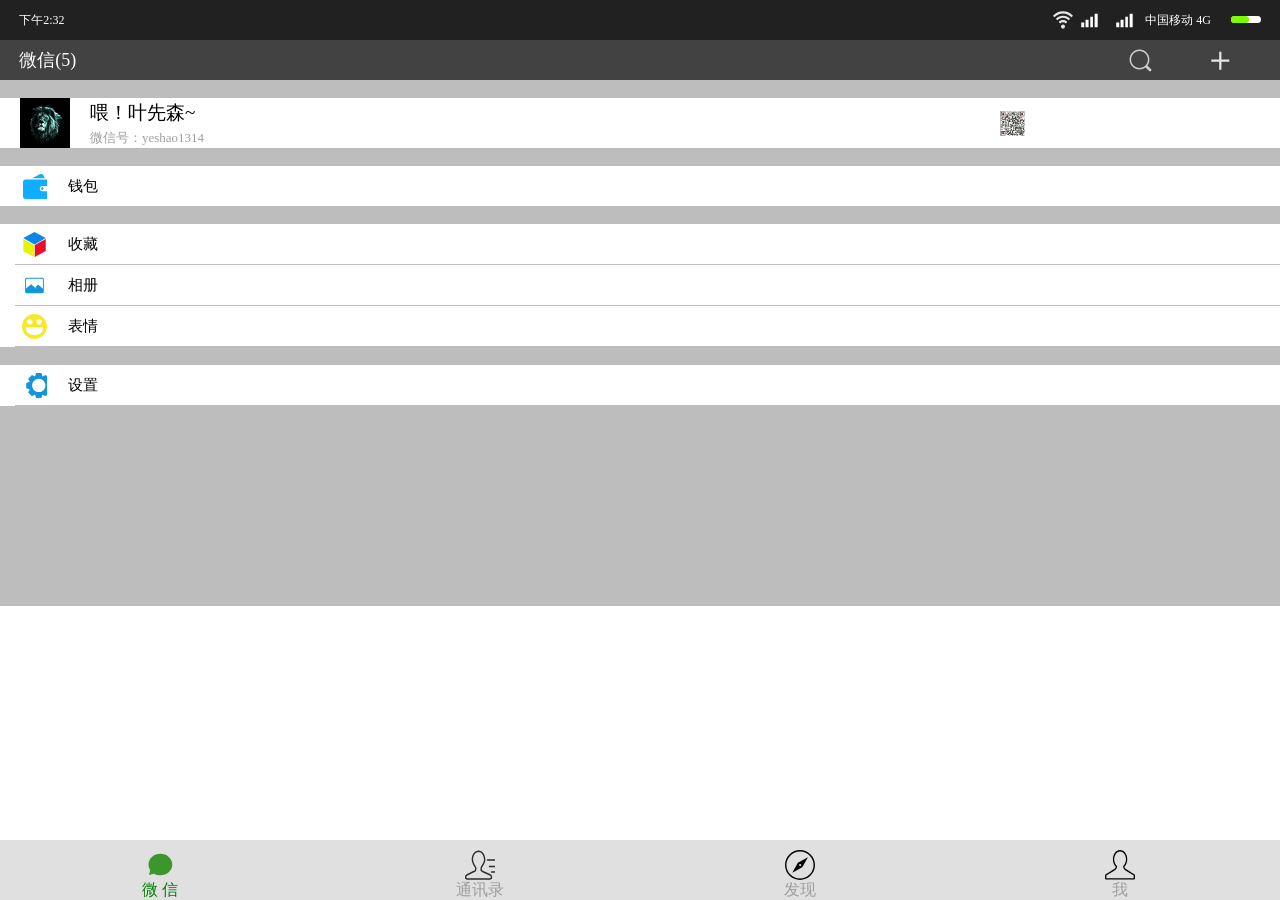
==== WeChat/index.html @ 944d25b4 "init" ====
<!DOCTYPE html>
<html>

	<head>
		<meta charset="utf-8" />
		<title>微信</title>

		<!-- 如果在移动端显示, 需要此行代码  -->
		<meta name="viewport" content="width=device-width, initial-scale=1.0, maximum-scale=1.0, user-scalable=0">

		<link rel="stylesheet" href="css/title.css" />
		<link rel="stylesheet" href="css/head.css" />
		<link rel="stylesheet" href="css/body.css" />
		<link rel="stylesheet" href="css/adress-body.css" />
		<link rel="stylesheet" href="css/found.css" />
		<link rel="stylesheet" href="css/me.css" />
		<script src="css/alert.js"></script>
		<style type="text/css">* {
	margin: 0;
	padding: 0;
}

#container {
	width: 100%;
	height: 100%;
	overflow-y: hidden;
}

::-webkit-scrollbar {
	display: none;
}</style>
	</head>

	<body id="bo">
		<div id="container">
			<!--电池部分-->
			<div id="title">
				<div id="title-left">
					下午2:32
				</div>
				<div id="title-right">

					<div id="dianchi">
						<div id="shengyu"></div>
					</div>
					<div class="text">中国移动 4G</div>
					<div class="xinhao">
						<div class="wifi">
							<div class="wifi-pic"></div>
						</div>
						<div class="xinhao">
							<div class="liantong">
								<div class="liantong-pic"></div>
							</div>
							<div class="yidong">
								<div class="liantong-pic"></div>
							</div>
						</div>

					</div>
				</div>
			</div>
			<!--微信头部-->
			<div id="header">
				<div class="header-left">微信(5)</div>
				<div class="head-right">
					<div class="right">
						<div class="search"></div>
						<div class="add" id="JH">

							<div class="add-list" id="xiala">
								<div class="add-list1">
									<div class="add-list-pho">
										<div class="add-list-pic"></div>
									</div>
									<div class="add-list-text">发起群聊</div>
								</div>
								<div class="add-list2">
									<div class="add-list-pho">
										<div class="add-list-pic2"></div>
									</div>
									<div class="add-list-text">添加朋友</div>
								</div>
								<div class="add-list3">
									<div class="add-list-pho">
										<div class="add-list-pic3"></div>
									</div>
									<div class="add-list-text">扫一扫</div>
								</div>
								<div class="add-list4">
									<div class="add-list-pho">
										<div class="add-list-pic4"></div>
									</div>
									<div class="add-list-text">收付款</div>
								</div>
								<div class="add-list5">
									<div class="add-list-pho">
										<div class="add-list-pic5"></div>
									</div>
									<div class="add-list-text">帮助与反馈</div>
								</div>
							</div>
						</div>
					</div>
				</div>
			</div>

			<!--微信身体部分-->

			<div id="list">

				<a class="content1" href="chat.html">

					<div class="content-right" href="chat.html">
						<div class="pho" style="background-image: url(img/微信/ls.jpg);">

						</div>
						<div class="text-right">
							<div class="name">刘天硕</div>
							<div class="word">[语音]</div>
						</div>

					</div>
					<div class="time">早上7:47</div>
				</a>
				<div class="content">

					<div class="content-right">
						<div class="pho">
							<div class="biaoji">1</div>
						</div>
						<div class="text-right">
							<div class="name">Dear</div>
							<div class="word" style="color: red;">[语音]</div>
						</div>

					</div>
					<div class="time">晚上7:47</div>
				</div>

				<div class="content">
					<div class="content-right">
						<div class="pho" style="background-image: url(img/微信/Harden.jpg);"></div>
						<div class="text-right">
							<div class="name">哈登</div>
							<div class="word">打球啊！！！</div>
						</div>

					</div>
					<div class="time">傍晚5:20</div>
				</div>

				<div class="content">

					<div class="content-right">
						<div class="pho" style="background-image: url(img/微信/kb.jpg);">
							<div class="biaoji">2</div>
						</div>
						<div class="text-right">
							<div class="name">科比</div>
							<div class="word" style="color: red;">快来，缺一个人！！</div>
						</div>

					</div>
					<div class="time">傍晚6:00</div>
				</div>

				<div class="content">

					<div class="content-right">
						<div class="pho" style="background-image: url(img/微信/lj.jpg);">
							<div class="biaoji">2</div>
						</div>
						<div class="text-right">
							<div class="name">詹姆斯</div>
							<div class="word" style="color: red;">[语音]</div>
						</div>

					</div>
					<div class="time">晚上7:00</div>
				</div>

				<div class="content">

					<div class="content-right">
						<div class="pho" style="background-image: url(img/微信/wb.jpg);"></div>
						<div class="text-right">
							<div class="name">威斯布鲁克</div>
							<div class="word">杜兰特这个王八蛋！！！他居然离开了老子，等老子打爆他！</div>
						</div>

					</div>
					<div class="time">晚上7:47</div>
				</div>

				<div class="content">

					<div class="content-right">
						<div class="pho" style="background-image: url(img/微信/jd.jpg);"></div>
						<div class="text-right">
							<div class="name">迈克尔.乔丹</div>
							<div class="word">别看老子退役了，照样踢爆你的屁股</div>
						</div>

					</div>
					<div class="time">晚上8:00</div>
				</div>

				<div class="content">

					<div class="content-right">
						<div class="pho" style="background-image: url(img/微信/kl.jpg);"></div>
						<div class="text-right">
							<div class="name">库里</div>
							<div class="word">我的三分球准吗？</div>
						</div>

					</div>
					<div class="time">晚上9:00</div>
				</div>

				<div class="content">

					<div class="content-right">
						<div class="pho" style="background-image: url(img/微信/ls.jpg);"></div>
						<div class="text-right">
							<div class="name">罗斯</div>
							<div class="word">我腿又受伤了！！！哥！！！</div>
						</div>

					</div>
					<div class="time">昨天7:47</div>
				</div>

				<div class="content">

					<div class="content-right">
						<div class="pho" style="background-image: url(img/微信/th.jpg);"></div>
						<div class="text-right">
							<div class="name">鹈鹕官网</div>
							<div class="word">愿不愿意助教！！！哥！！！</div>
						</div>

					</div>
					<div class="time">前天4:00</div>
				</div>

				<div class="content">

					<div class="content-right">
						<div class="pho" style="background-image: url(img/微信/qs.jpg);"></div>
						<div class="text-right">
							<div class="name">骑士官网</div>
							<div class="word">妈蛋！！！欧文要走！！！</div>
						</div>

					</div>
					<div class="time">前天5:02</div>
				</div>

				<div class="content">

					<div class="content-right">
						<div class="pho" style="background-image: url(img/微信/ls.jpg);"></div>
						<div class="text-right">
							<div class="name">罗斯</div>
							<div class="word">我腿又受伤了！！！哥！！！</div>
						</div>

					</div>
					<div class="time">前天1：00</div>
				</div>

			</div>

			<!--我主页-->
			<div id="me-list">
				<div class="english"></div>
				<div class="mine">
					<div class="mine-pho">
						<div class="touxiang"></div>
					</div>
					<div class="mine-name">
						<div class="mine-name-left">
							<div class="wo">喂！叶先森~</div>
							<div class="number">微信号：yeshao1314</div>
						</div>
						<div class="erweima">
							<div id="erwei">

							</div>
						</div>
					</div>
				</div>
				<div class="english"></div>
				<div class="books">
					<div class="all-photo2">
						<div class="photo2" style="background-image: url(img/微信/微信钱包.svg); "></div>
					</div>
					<div class="book-right2">钱包</div>
				</div>
				<div class="english"></div>
				<div class="books" style="border-bottom: 1px solid #BDBDBD;">
					<div class="all-photo2">
						<div class="photo2" style="background-image: url(img/微信/微信收藏_IOS.svg); "></div>
					</div>
					<div class="book-right2">收藏</div>
				</div>
				<div class="books" style="border-bottom: 1px solid #BDBDBD;">
					<div class="all-photo2">
						<div class="photo2" style="background-image: url(img/微信/相册.svg); "></div>
					</div>
					<div class="book-right2">相册</div>
				</div>
				<div class="books" style="border-bottom: 1px solid #BDBDBD;">
					<div class="all-photo2">
						<div class="photo2" style="background-image: url(img/微信/表情.svg); "></div>
					</div>
					<div class="book-right2">表情</div>
				</div>
				<div class="english"></div>
				<div class="books" style="border-bottom: 1px solid #BDBDBD;">
					<div class="all-photo2">
						<div class="photo2" style="background-image: url(img/微信/微信设置.svg); "></div>
					</div>
					<div class="book-right2">设置</div>
				</div>
				<div class="english" style="width: 100%; height: 200px;"></div>
			</div>

			<!--发现主页-->
			<div id="found-list">
				<div class="english2"></div>
				<a class="books" href="friend-home.html">
					<div class="all-photo2">
						<div class="photo2" style="background-image: url(img/微信/朋友圈.svg); "></div>
					</div>
					<div class="book-right2">朋友圈</div>
				</a>
				<div class="english2"></div>
				<div class="books" style="border-bottom: 1px solid #E0E0E0;">
					<div class="all-photo2">
						<div class="photo2" style="background-image: url(img/微信/扫一扫.svg); "></div>
					</div>
					<div class="book-right2">扫一扫</div>
				</div>
				<div class="books" style="border-bottom: 1px solid #E0E0E0;">
					<div class="all-photo2">
						<div class="photo2" style="background-image: url(img/微信/摇一摇.svg); "></div>
					</div>
					<div class="book-right2">摇一摇</div>
				</div>
				<div class="english2"></div>
				<div class="books" style="border-bottom: 1px solid #E0E0E0;">
					<div class="all-photo2">
						<div class="photo2" style="background-image: url(img/微信/附近的人.svg); "></div>
					</div>
					<div class="book-right2">附近的人</div>
				</div>
				<div class="books" style="border-bottom: 1px solid #E0E0E0;">
					<div class="all-photo2">
						<div class="photo2" style="background-image: url(img/微信/漂流瓶.svg); "></div>
					</div>
					<div class="book-right2">漂流瓶</div>
				</div>
				<div class="english2"></div>
				<div class="books" style="border-bottom: 1px solid #E0E0E0;">
					<div class="all-photo2">
						<div class="photo2" style="background-image: url(img/微信/购物.svg); "></div>
					</div>
					<div class="book-right2">购物</div>
				</div>
				<div class="books" style="border-bottom: 1px solid #E0E0E0;">
					<div class="all-photo2">
						<div class="photo2" style="background-image: url(img/微信/游戏.svg); "></div>
					</div>
					<div class="book-right2">游戏</div>
				</div>
				<div class="english2"></div>
				<div class="books" style="border-bottom: 1px solid #E0E0E0;">
					<div class="all-photo2">
						<div class="photo2" style="background-image: url(img/微信/小程序.svg); "></div>
					</div>
					<div class="book-right2">小程序</div>
				</div>

			</div>

			<!--通讯录主页-->

			<div id="address-book">
				<div class="books">
					<div class="all-photo">
						<div class="photo" style="background-image: url(img/微信/新的朋友.svg); background-size: cover;"></div>
					</div>
					<div class="book-right">新的朋友</div>
					<div class="adress-words">
						<p>A</p>
						<p>B</p>
						<p>C</p>
						<p>D</p>
						<p>E</p>
						<p>F</p>
						<p>G</p>
						<p>H</p>
						<p>I</p>
						<p>J</p>
						<p>K</p>
						<p>L</p>
						<p>M</p>
						<p>N</p>
						<p>O</p>
						<p>P</p>
						<p>Q</p>
						<p>R</p>
						<p>S</p>
						<p>T</p>
						<p>U</p>
						<p>V</p>
						<p>W</p>
						<p>X</p>
						<p>Y</p>
						<p>Z</p>
						<p>#</p>
					</div>
				</div>
				<div class="books">
					<div class="all-photo">
						<div class="photo" style="background-image: url(img/微信/群聊.svg); background-size: cover;"></div>
					</div>
					<div class="book-right">群聊</div>
				</div>
				<div class="books">
					<div class="all-photo">
						<div class="photo" style="background-image: url(img/微信/标签.svg); background-size: cover; "></div>
					</div>
					<div class="book-right">标签</div>
				</div>
				<div class="books">
					<div class="all-photo">
						<div class="photo" style="background-image: url(img/微信/公众号.svg); background-size: cover; "></div>
					</div>
					<div class="book-right">公众号</div>
				</div>
				<div class="english">H</div>
				<div class="books">
					<div class="all-photo">
						<div class="photo" style="background-image: url(img/微信/Harden.jpg);"></div>
					</div>
					<div class="book-right">哈登</div>
				</div>
				<div class="english">K</div>
				<div class="books">
					<div class="all-photo">
						<div class="photo" style="background-image: url(img/微信/kb.jpg);"></div>
					</div>
					<div class="book-right">科比</div>
				</div>
				<div class="books">
					<div class="all-photo">
						<div class="photo" style="background-image: url(img/微信/kl.jpg);"></div>
					</div>
					<div class="book-right">库里</div>
				</div>
				<div class="english">L</div>
				<div class="books">
					<div class="all-photo">
						<div class="photo" style="background-image: url(img/微信/lj.jpg);"></div>
					</div>
					<div class="book-right">勒布朗</div>
				</div>
				<div class="books">
					<div class="all-photo">
						<div class="photo" style="background-image: url(img/微信/ls.jpg);"></div>
					</div>
					<div class="book-right">罗斯</div>
				</div>
				<div class="english">M</div>
				<div class="books">
					<div class="all-photo">
						<div class="photo" style="background-image: url(img/微信/jd.jpg);"></div>
					</div>
					<div class="book-right">迈克尔乔丹</div>
				</div>
				<div class="english">Q</div>
				<div class="books">
					<div class="all-photo">
						<div class="photo" style="background-image: url(img/微信/qs.jpg);"></div>
					</div>
					<div class="book-right">骑士官网</div>
				</div>
				<div class="english">T</div>
				<div class="books">
					<div class="all-photo">
						<div class="photo" style="background-image: url(img/微信/th.jpg);"></div>
					</div>
					<div class="book-right">鹈鹕官网</div>
				</div>
				<div class="english">W</div>
				<div class="books">
					<div class="all-photo">
						<div class="photo" style="background-image: url(img/微信/wb.jpg);"></div>
					</div>
					<div class="book-right">威斯布鲁克</div>
				</div>
				<div class="english">Y</div>
				<div class="books">
					<div class="all-photo">
						<div class="photo" style="background-image: url(img/微信/fang.jpg);"></div>
					</div>
					<div class="book-right">闫芳</div>
				</div>
				<div class="books">
					<div class="all-photo">
						<div class="photo" style="background-image: url(img/微信/fang.jpg);"></div>
					</div>
					<div class="book-right">Y-Dear</div>
				</div>
				<div class="books">
					<div class="all-photo">
						<div class="photo" style="background-image: url(img/微信/fang.jpg);"></div>
					</div>
					<div class="book-right">闫芳</div>
				</div>
				<!--我主页-->
				<div id="me-list">
					123
				</div>

			</div>
			<!--微信底部-->
			<div class="foot">
				<div class="foot-list">
					<div class="waiceng">
						<div class="pic"></div>
						<p style="color: #008000;">微 信</p>
					</div>

				</div>
				<div class="foot-list">
					<div class="waiceng">
						<div class="pic2"></div>
						<p style="color: #9E9E9E;">通讯录</p>
					</div>

				</div>
				<div class="foot-list">
					<div class="waiceng">
						<div class="pic3"></div>
						<p style="color: #9E9E9E;">发现</p>
					</div>

				</div>
				<div class="foot-list">
					<div class="waiceng">
						<div class="pic4"></div>
						<p style="color: #9E9E9E;">我</p>
					</div>

				</div>
			</div>
	</body>

</html>
---- WeChat/css/title.css ----
#title {
	width: 100%;
	height: 40px;
	background: #212121;
	display: inline-block;
	color: white;
	justify-content: space-around;
	display: flex;
	flex-flow: row;
	align-items: center;
	font-size: 12px;
	position: fixed;
	top: 0px;
	z-index: 100;
}

#title-left {
	width: 47%;
	height: 35px;
	color: white;
	text-align: center;
	line-height: 35px;
	display: flex;
	flex-flow: row;
	font-family: "微软雅黑";
}

#title-right {
	width: 47%;
	height: 35px;
	color: white;
	line-height: 35px;
	display: flex;
	flex-flow: row-reverse wrap;
	position: relative;
	font-family: "微软雅黑";
}

.text {
	margin-right: 20px;
	color: white;

}
.xinhao{
     width: 100px;
     height: 35px;
    
     display: flex;
    
}
.wifi{
	width: 35px;
	height: 35px;
	
}
.liantong{
	width: 35px;
	height: 35px;
	
}
.liantong-pic{
	width: 20px;
	height: 20px;
	
	margin-top: 6px;
	margin-left: 6px;
	background-image: url(../img/微信/移动.svg);
	background-size: cover;
}
.yidong{
	width: 35px;
	height: 35px;
	;
}
.wifi-pic{
	width: 20px;
	height: 20px;
	background-image: url(../img/微信/信号.svg);
	background-size: cover;
	margin-left: 8px;
	margin-top: 7px;
}
#dianchi {
	width: 30px;
	height: 7px;
	align-content: center;
	display: flex;
	flex-flow: row;
	background: white;
	border-radius: 30px;
	position: relative;
	left: 0px;
	top: 13px;
}

#shengyu {
	width: 18px;
	height: 7;
	background-color: lawngreen;
	border-radius: 30px;
}
---- WeChat/css/head.css ----
#header{
	width: 100%;
	height: 40px;
	background: #424242;
	justify-content: space-around;
    display: flex;
    flex-flow: row;
    position: fixed;
    top: 40px;
    z-index: 100;
}
.header-left{
	width: 47%;
	height: 40px;
	color: white;
	font-size: 18px;
	font-family: "微软雅黑";
	
	text-align: left;
	line-height: 40px;
}
.head-right{
	width: 47%;
	height: 40px;
	display: flex;
	flex-flow: row-reverse;
}
.right{
	width: 160px;
	height: 40px;
     align-items: center;
	display: flex;
	flex-flow: row;
	justify-content: space-around;
	
}
.search{
	width: 25px;
	height: 25px;
	
	background-image: url(../img/微信/搜索.svg);
	background-size:cover;
}
.add{
	width: 25px;
	height: 25px;
	background-image: url(../img/微信/加号.svg) ;
	background-size:cover;
	position: relative;
}



.add-list{
	width: 150px;
	height: 200px;
	
	position: absolute;
	right: 1px;top: 32px;
	display: flex;
	flex-flow: column;
	display: none;
}
.add-list1{
	width: 150px;
	height: 40px;
	background: #616161;
	display: flex;
	flex-flow: row nowrap;
}
.add-list2{
	width: 150px;
	height: 40px;
	background: #616161;
	display: flex;
	flex-flow: row nowrap;
}
.add-list3{
	width: 150px;
	height: 40px;
	background: #616161;
	display: flex;
	flex-flow: row nowrap;
}
.add-list4{
	width: 150px;
	height: 40px;
	background: #616161;
	display: flex;
	flex-flow: row nowrap;
}
.add-list5{
	width: 150px;
	height: 40px;
	background: #616161;
	display: flex;
	flex-flow: row nowrap;
}
.add-list-pho{
	width: 40px;
	height: 40px;
	
}
.add-list-pic{
	width: 30px;
	height: 30px;
	background-image: url(../img/微信/发起群聊.svg);
	background-size: contain;
	margin-top: 5px;
	margin-left: 5px ;
}
.add-list-pic2{
	width: 30px;
	height: 30px;
	background-image: url(../img/微信/添加朋友.svg);
	background-size: contain;
	margin-top: 5px;
	margin-left: 5px ;
}
.add-list-pic3{
	width: 30px;
	height: 30px;
	background-image: url(../img/微信/扫一扫.svg);
	background-size: contain;
	margin-top: 5px;
	margin-left: 5px ;
}
.add-list-pic4{
	width: 30px;
	height: 30px;
	background-image:url(../img/微信/收付款.svg);
	background-size: contain;
	margin-top: 5px;
	margin-left: 5px ;
}
.add-list-pic5{
	width: 30px;
	height: 30px;
	background-image: url(../img/微信/帮助与反馈.svg);
	background-size: contain;
	margin-top: 5px;
	margin-left: 5px ;
}
.add-list-text{
	width: 110px;
	height: 40px;
	
	line-height: 40px;
	font-size: 15px;
	color: whitesmoke;
	font-family: "微软雅黑";
}
---- WeChat/css/body.css ----
#list {
	width: 100%;
	height: 100%;
	margin-top: 80px;
	border-bottom: 60px;
	flex-grow: 1;
	display: none;
}

.content {
	height: 64px;
	border-top: 1px solid #BDBDBD;
	border-bottom: 1px solid #BDBDBD;
	align-items: center;
	justify-content: space-between;
	display: flex;
	flex-flow: row nowrap;
	padding: 0px 4px 0px 4px;
	white-space: nowrap;
	overflow: hidden;
	
}
.content1 {
	height: 64px;
	border-top: 1px solid #BDBDBD;
	border-bottom: 1px solid #BDBDBD;
	align-items: center;
	justify-content: space-between;
	display: flex;
	flex-flow: row nowrap;
	padding: 0px 4px 0px 4px;
	white-space: nowrap;
	overflow: hidden;
	margin-left: 0px;
	
}
.pho {
	width: 52px;
	height: 52px;
	background-image: url(../img/微信/fang.jpg);
	border-radius: 7%;
	background-size: cover;
}

.biaoji {
	width: 14px;
	height: 14px;
	border-radius: 50%;
	background: red;
	text-align: center;
	line-height: 14px;
	color: white;
	position: relative;
	left: 45px;
	top: -2px;
}

.content-right {
	width: 90%;
	height: 52px;
	background: white;
	display: flex;
	
}

.text-right {
	width: 65%;
	height: 52px;
	
}

.name {
	width: 100%;
	height: 30px;
	text-align: left;
	line-height: 30px;
	text-indent: 10px;
}

.word {
	width: 100%;
	height: 22px;
	text-align: left;
	line-height: 22px;
	text-indent: 10px;
	font-size: smaller;
	color: #757575;
}

.time {
	width: 20%;
	height: 52px;
	text-align: right;
	justify-content: space-around;
	line-height: 25px;
	color: #BDBDBD;
	font-size: 5px;
	
}

.foot {
	height: 60px;
	width: 100%;
	align-items: center;
	display: flex;
	flex-flow: row wrap;
	justify-content: space-around;
	position: fixed;
	bottom: 0px;
	background: #E0E0E0;
	
}

.foot-list {
	width: 60px;
	height: 60px;
	text-align: center;
	display: flex;
	justify-content: space-around;
	align-items:flex-end;
	
}

.pic {
	width: 30px;
	height: 30px;
	background-image: url(../img/微信/聊天-press.svg);
	background-size: cover;
	margin: 0 auto;
	
}

.waiceng {
	width: 60px;
	height: 50px;
	
}

.pic2 {
	width: 30px;
	height: 30px;
	background-image: url(../img/微信/通讯录.svg);
	background-size: cover;
	margin: 0 auto;
}

.pic3 {
	width: 30px;
	height: 30px;
	background-image: url(../img/微信/发现.svg);
	background-size: cover;
	margin: 0 auto;
}

.pic4 {
	width: 30px;
	height: 30px;
	background-image: url(../img/微信/me.svg);
	background-size: cover;
	margin: 0 auto;
}

.foot-text {
	width: 60px;
	height: 20px;
	font-size: 10px;
	color: green;
}

.foot-text2 {
	width: 60px;
	height: 20px;
	font-size: 10px;
	color: #616161;
}

.foot-text3 {
	width: 60px;
	height: 20px;
	font-size: 10px;
	color: #616161
}

.foot-text4 {
	width: 60px;
	height: 20px;
	font-size: 10px;
	color: #616161;
}
---- WeChat/css/adress-body.css ----
#address-book {
	margin-top: 80px;
	width: 100%;
	height: 100%;
	flex-flow: column nowrap;
	justify-content: space-between;
	display: none;
}

.books {
	width: 100%;
	height: 40px;
	align-items: center;
	margin: 0px 15px 0px 15px;
	display: flex;
	flex-flow: row nowrap;
}

.all-photo {
	width: 40px;
	height: 40px;
	align-items: center;
	border-bottom: 1px solid gainsboro;
}

.photo {
	width: 35px;
	height: 35px;
	background: white;
	margin-top: 3px;
	background-size: cover;
}

.book-right {
	width: 94%;
	height: 40px;
	font-family: "微软雅黑";
	font-size: 15px;
	text-align: left;
	line-height: 40px;
	text-indent: 13px;
	border-bottom: 1px solid gainsboro;
}

.english {
	width: 100%;
	height: 18px;
	background: #BDBDBD;
	text-align: left;
	line-height: 18px;
	text-indent: 15px;
	color: #616161;
}

.adress-words {
	width: 15px;
	height: 520px;
	margin-top: 480px;
	font-size: 13px;
	color: #424242;
	text-align: center;
	position: fixed;
	right: 10px;
	top: -400px;
}

p {
	height: 19px;
}
---- WeChat/css/found.css ----
#found-list {
	width: 100%;
	height: 100%;
	margin-top: 80px;
	display: none;
}

.all-photo2 {
	width: 40px;
	height: 40px;
}

.photo2 {
	width: 25px;
	height: 25px;
	margin-top: 8px;
	background-size: cover;
	margin-left: 7px;
}

.book-right2 {
	width: 94%;
	height: 40px;
	font-family: "微软雅黑";
	font-size: 15px;
	text-align: left;
	line-height: 40px;
	text-indent: 13px;
}

.english2 {
	width: 100%;
	height: 18px;
	background: #E0E0E0;
	text-align: left;
	line-height: 18px;
	text-indent: 15px;
	color: #616161;
}

a {
	width: 100%;
	height: 40px;
	display: inline-block;
	text-decoration: none;
	align-items: center;
	color: #424242;
	margin: 0px 15px 0px 15px;
	display: flex;
	flex-flow: row nowrap;
}
---- WeChat/css/me.css ----
#me-list {
	width: 100%;
	height: 100%;
	margin-top: 80px;
	
}

.mine {
	width: 100%;
	height: 50px;
	display: flex;
}

.touxiang {
	width: 50px;
	height: 50px;
	background-image: url(../img/微信/mine.png);
	background-size: cover;
}

.mine-pho {
	width: 50px;
	height: 50px;
	background-size: cover;
	margin-left: 20px;
}

.mine-name {
	width: 92%;
	height: 50px;
	display: flex;
	flex-flow: row;
}

.wo {
	width: 400px;
	height: 30px;
	text-align: left;
	text-indent: 20px;
	line-height: 30px;
	font-family: "微软雅黑";
	font-size: larger;
}

.number {
	width: 400px;
	height: 20px;
	text-align: left;
	text-indent: 20px;
	line-height: 20px;
	font-size: small;
	color: #9E9E9E;
}

.mine-name-left {
	width: 70%;
	height: 50px;
}

.erweima {
	width: 20%;
	height: 50px;
	display: flex;
	justify-content: space-around;
	align-items: center;
}

#erwei {
	width: 25px;
	height: 25px;
	background-image: url(../img/微信/二维码.png);
	background-size: contain;
}
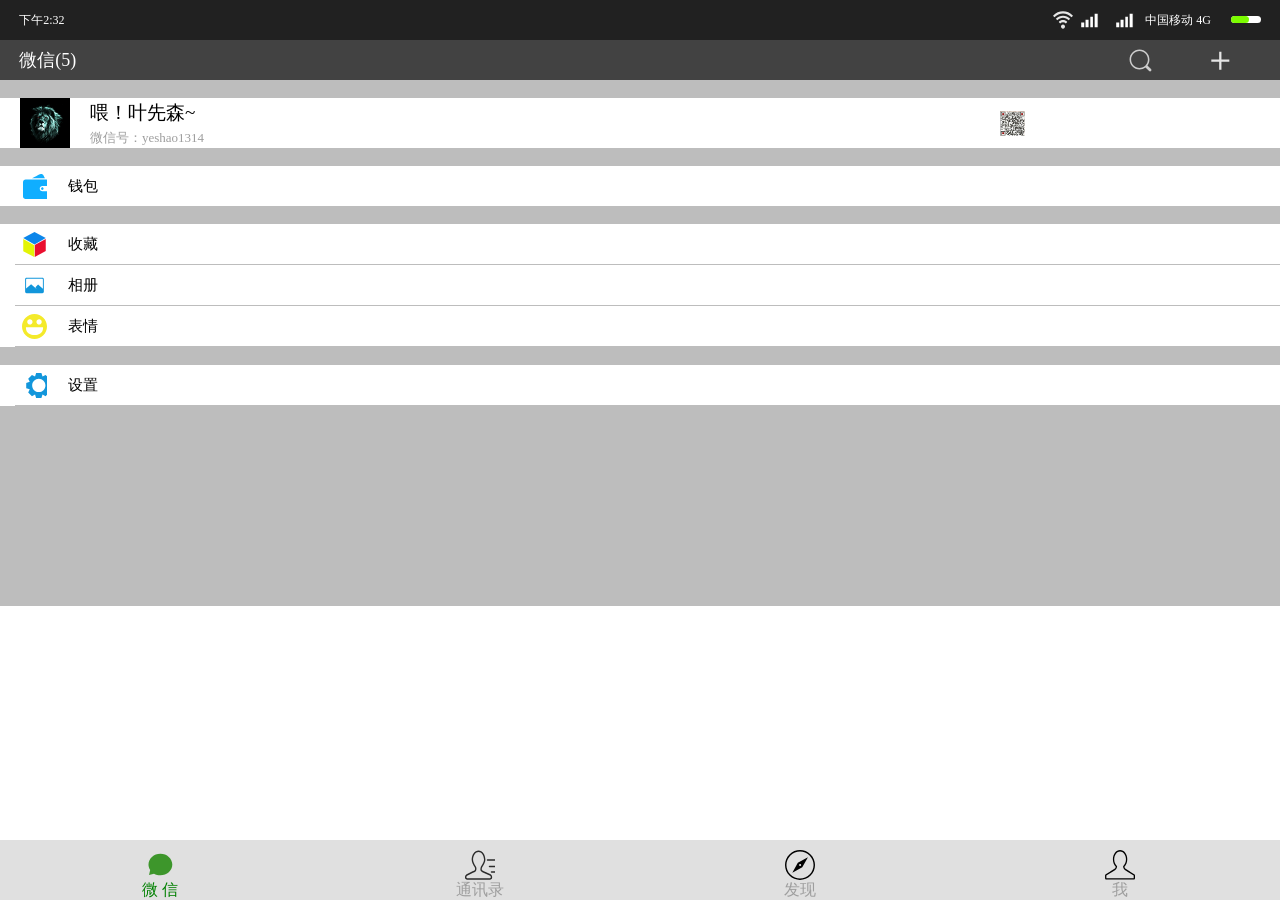
==== commit 0062969e: "修改了标题" ====
--- a/WeChat/index.html
+++ b/WeChat/index.html
@@ -3,7 +3,7 @@
 
 	<head>
 		<meta charset="utf-8" />
-		<title>微信</title>
+		<title>这是我的微信</title>
 
 		<!-- 如果在移动端显示, 需要此行代码  -->
 		<meta name="viewport" content="width=device-width, initial-scale=1.0, maximum-scale=1.0, user-scalable=0">
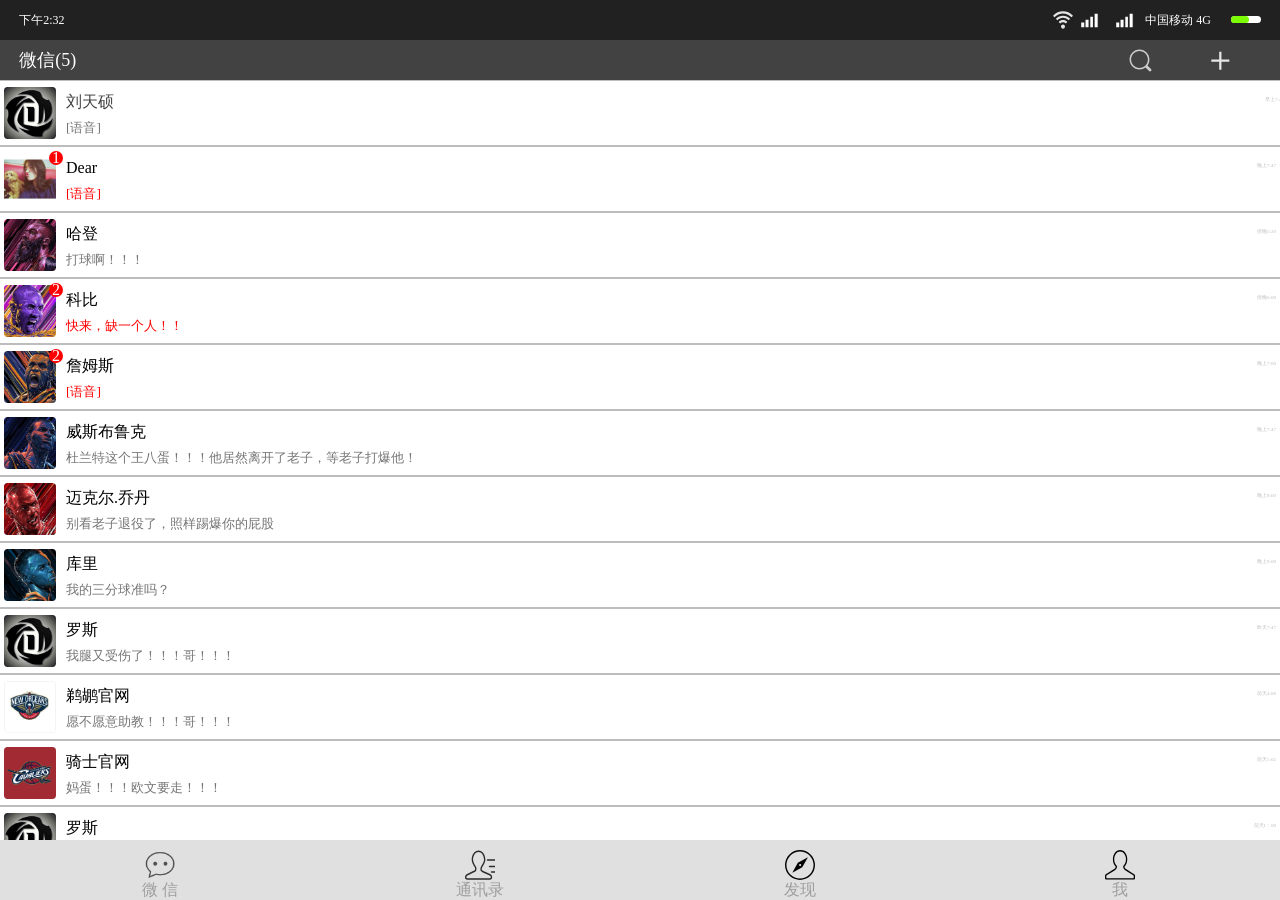
==== commit 6523e332: "代码更新第一次" ====
--- a/WeChat/index.html
+++ b/WeChat/index.html
@@ -44,11 +44,11 @@
 						<div id="shengyu"></div>
 					</div>
 					<div class="text">中国移动 4G</div>
-					<div class="xinhao">
+					<div class="xinhao" >
 						<div class="wifi">
 							<div class="wifi-pic"></div>
 						</div>
-						<div class="xinhao">
+						<div class="xinhao" >
 							<div class="liantong">
 								<div class="liantong-pic"></div>
 							</div>
@@ -61,6 +61,7 @@
 				</div>
 			</div>
 			<!--微信头部-->
+			
 			<div id="header">
 				<div class="header-left">微信(5)</div>
 				<div class="head-right">
@@ -106,7 +107,7 @@
 			</div>
 
 			<!--微信身体部分-->
-
+			<div style="width: 100%;">
 			<div id="list">
 
 				<a class="content1" href="chat.html">
@@ -528,12 +529,13 @@
 				</div>
 
 			</div>
+			</div>
 			<!--微信底部-->
 			<div class="foot">
 				<div class="foot-list">
 					<div class="waiceng">
 						<div class="pic"></div>
-						<p style="color: #008000;">微 信</p>
+						<p style="color: #9E9E9E;">微 信</p>
 					</div>
 
 				</div>
@@ -561,4 +563,24 @@
 			</div>
 	</body>
 
-</html>+</html>
+<script src="js/jquery-3.2.1.min.js"></script>
+<script>
+	$(function(){
+		$(".pic").click(function(){
+			$("#list").css({"display":"block"}).siblings().css({"display":"none"})
+		});
+		
+		$(".pic2").click(function(){
+			$("#address-book").css({"display":"block"}).siblings().css({"display":"none"})	
+		});
+		$(".pic3").click(function(){
+			$("#found-list").css({"display":"block"}).siblings().css({"display":"none"})
+		})
+		$(".pic4").click(function(){
+			$("#me-list").css({"display":"block"}).siblings().css({"display":"none"})	
+		});
+	});
+	
+	
+</script>
--- a/WeChat/css/title.css
+++ b/WeChat/css/title.css
@@ -15,7 +15,7 @@
 }
 
 #title-left {
-	width: 47%;
+	width: 27%;
 	height: 35px;
 	color: white;
 	text-align: center;
@@ -26,7 +26,7 @@
 }
 
 #title-right {
-	width: 47%;
+	width: 67%;
 	height: 35px;
 	color: white;
 	line-height: 35px;
@@ -34,12 +34,13 @@
 	flex-flow: row-reverse wrap;
 	position: relative;
 	font-family: "微软雅黑";
+    
+
 }
 
 .text {
 	margin-right: 20px;
 	color: white;
-
 }
 .xinhao{
      width: 100px;
--- a/WeChat/css/body.css
+++ b/WeChat/css/body.css
@@ -4,7 +4,7 @@
 	margin-top: 80px;
 	border-bottom: 60px;
 	flex-grow: 1;
-	display: none;
+	
 }
 
 .content {
@@ -124,7 +124,7 @@
 .pic {
 	width: 30px;
 	height: 30px;
-	background-image: url(../img/微信/聊天-press.svg);
+	background-image: url(../img/微信/weixin.png);
 	background-size: cover;
 	margin: 0 auto;
 	
@@ -133,7 +133,7 @@
 .waiceng {
 	width: 60px;
 	height: 50px;
-	
+	cursor: pointer;
 }
 
 .pic2 {
--- a/WeChat/css/me.css
+++ b/WeChat/css/me.css
@@ -2,7 +2,7 @@
 	width: 100%;
 	height: 100%;
 	margin-top: 80px;
-	
+	display: none;
 }
 
 .mine {
